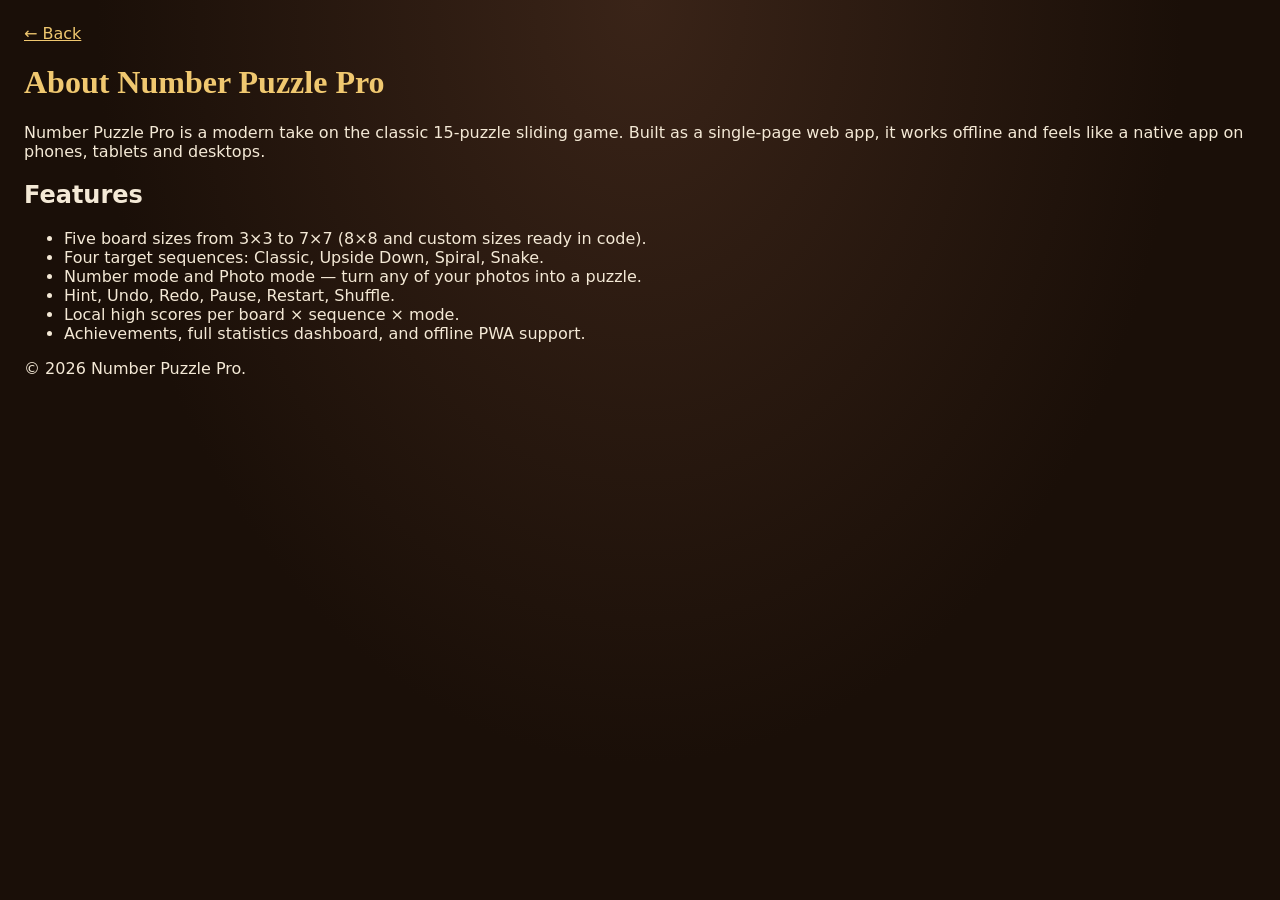
==== pages/about.html @ 3d4665bd "Add files via upload" ====
<!DOCTYPE html>
<html lang="en"><head>
<meta charset="UTF-8"><meta name="viewport" content="width=device-width,initial-scale=1">
<title>About — Number Puzzle Pro</title>
<link rel="stylesheet" href="../style.css">
<style>body{padding:24px;overflow:auto;height:auto;}h1{font-family:var(--font-display);color:var(--gold-soft);}a{color:var(--gold-soft);}</style>
</head><body class="theme-dark">
<a href="../index.html">← Back</a>
<h1>About Number Puzzle Pro</h1>
<p>Number Puzzle Pro is a modern take on the classic 15-puzzle sliding game. Built as a single-page web app, it works offline and feels like a native app on phones, tablets and desktops.</p>
<h2>Features</h2>
<ul>
  <li>Five board sizes from 3×3 to 7×7 (8×8 and custom sizes ready in code).</li>
  <li>Four target sequences: Classic, Upside Down, Spiral, Snake.</li>
  <li>Number mode and Photo mode — turn any of your photos into a puzzle.</li>
  <li>Hint, Undo, Redo, Pause, Restart, Shuffle.</li>
  <li>Local high scores per board × sequence × mode.</li>
  <li>Achievements, full statistics dashboard, and offline PWA support.</li>
</ul>
<p>© 2026 Number Puzzle Pro.</p>
</body></html>
---- style.css ----
/* ============================================================
   Number Puzzle Pro — premium wood + gold UI
   ============================================================ */
:root {
  --gold:        #d9a441;
  --gold-soft:   #f0c870;
  --gold-deep:   #8a5a1a;
  --wood-1:      #2a1810;
  --wood-2:      #3b2415;
  --wood-3:      #5a3a22;
  --bg:          #1a0f08;
  --surface:     #271810;
  --surface-2:   #3a2418;
  --text:        #f4e9d6;
  --text-soft:   #c9b48a;
  --muted:       #8a7a5a;
  --border:      #5a3a22;
  --danger:      #c0392b;
  --success:     #2ecc71;
  --shadow-lg:   0 20px 50px rgba(0,0,0,.55);
  --shadow-md:   0 8px 24px rgba(0,0,0,.4);
  --radius:      14px;
  --radius-lg:   22px;
  --tile-radius: 12px;
  --tile-bevel:  inset 0 2px 0 rgba(255,255,255,.18), inset 0 -3px 0 rgba(0,0,0,.35), 0 4px 8px rgba(0,0,0,.4);
  --anim-speed:  220ms;
  --font-display:'Cinzel','Georgia',serif;
  --font-body:   'Inter','Segoe UI',system-ui,sans-serif;
}

body.theme-light {
  --bg: #f5ecd9;
  --surface: #fff8ea;
  --surface-2: #f0e2c4;
  --text: #2b1c0c;
  --text-soft: #5a4220;
  --muted: #8b7a55;
  --border: #d8c08a;
  --wood-1:#e8d4a8; --wood-2:#d8be84; --wood-3:#c4a35a;
  --shadow-lg: 0 20px 50px rgba(120,80,20,.25);
}

body.high-contrast { --bg:#000; --surface:#000; --text:#fff; --border:#fff; --gold:#ffe066; }
body.large-text    { font-size: 18px; }

* { box-sizing: border-box; -webkit-tap-highlight-color: transparent; }
html, body { margin:0; padding:0; height:100%; overflow:hidden; overscroll-behavior:none; }
body {
  font-family: var(--font-body);
  color: var(--text);
  background:
    radial-gradient(ellipse at top, #3a2418 0%, var(--bg) 60%),
    var(--bg);
  background-attachment: fixed;
  user-select:none;
}
button { font-family: inherit; cursor:pointer; }
.hidden { display:none !important; }

/* ===== LOADER ===== */
.loader {
  position:fixed; inset:0; z-index:9999;
  display:flex; flex-direction:column; align-items:center; justify-content:center; gap:18px;
  background: var(--bg);
}
.loader-logo { width: 110px; height:110px; border-radius:50%; box-shadow: var(--shadow-lg); animation: pulse 1.6s ease-in-out infinite; }
.loader p { color: var(--text-soft); letter-spacing:1px; }
.loader-ring {
  position:absolute; width:160px; height:160px; border-radius:50%;
  border:3px solid transparent; border-top-color: var(--gold);
  animation: spin 1s linear infinite;
}
@keyframes spin { to { transform: rotate(360deg);} }
@keyframes pulse { 0%,100%{transform:scale(1);} 50%{transform:scale(1.05);} }

/* ===== APP SHELL ===== */
.app { position:relative; width:100%; height:100dvh; overflow:hidden; }

/* ===== SCREENS ===== */
.screen {
  position:absolute; inset:0;
  display:flex; flex-direction:column;
  opacity:0; transform: translateY(8px);
  pointer-events:none;
  transition: opacity 280ms ease, transform 280ms ease;
}
.screen.active { opacity:1; transform:none; pointer-events:auto; }

/* ===== TOP BAR ===== */
.topbar {
  flex:0 0 auto;
  display:flex; align-items:center; justify-content:space-between;
  padding: max(14px, env(safe-area-inset-top)) 14px 10px;
  gap:12px;
}
.brand { display:flex; align-items:center; gap:10px; }
.brand img { width:34px; height:34px; border-radius:50%; box-shadow: 0 2px 8px rgba(0,0,0,.5); }
.brand h1 {
  margin:0; font-family: var(--font-display);
  font-size: clamp(18px, 4.4vw, 24px); letter-spacing:1px;
  color: var(--gold-soft);
  text-shadow: 0 2px 4px rgba(0,0,0,.6);
}
.brand h1 span { color: var(--gold); }

.icon-btn {
  width:42px; height:42px; border-radius:12px;
  background: var(--surface); color: var(--text);
  border:1px solid var(--border);
  display:inline-flex; align-items:center; justify-content:center;
  font-size:18px; box-shadow: var(--shadow-md);
  transition: transform 150ms, background 150ms;
}
.icon-btn:hover { background: var(--surface-2); }
.icon-btn:active { transform: scale(.93); }

/* ===== HOME ===== */
.home-main {
  flex:1; display:flex; flex-direction:column; align-items:center;
  padding: 6px 16px 12px; gap:14px; overflow-y:auto;
}
.preview-wrap { display:flex; flex-direction:column; align-items:center; gap:6px; }
.preview-frame {
  padding:10px; border-radius: var(--radius-lg);
  background: linear-gradient(145deg, var(--wood-2), var(--wood-1));
  border:2px solid var(--gold-deep);
  box-shadow: var(--shadow-lg), inset 0 0 0 2px rgba(0,0,0,.25);
}
.preview-board {
  width: min(58vw, 240px); height: min(58vw, 240px);
  display:grid; gap:4px;
  background: var(--wood-1);
  border-radius: calc(var(--radius-lg) - 6px);
  overflow:hidden;
}
.preview-label { margin:0; color: var(--text-soft); font-size:12px; letter-spacing:2px; }

.preview-tile {
  background: linear-gradient(145deg, var(--wood-3), var(--wood-2));
  border-radius: 6px;
  display:flex; align-items:center; justify-content:center;
  color: var(--gold-soft); font-family: var(--font-display); font-weight:700;
  font-size: clamp(10px, 3vw, 16px);
  box-shadow: var(--tile-bevel);
}
.preview-tile.blank { background: transparent; box-shadow:none; }
.preview-tile.photo { background-size: cover; background-position: center; color: transparent; }

/* ===== SETTINGS PICKERS ===== */
.settings { width:100%; max-width: 440px; display:flex; flex-direction:column; gap:10px; }
.setting-row {
  display:flex; align-items:center; justify-content:space-between;
  padding:10px 14px;
  background: var(--surface);
  border:1px solid var(--border); border-radius: var(--radius);
  box-shadow: var(--shadow-md);
}
.setting-row > label {
  font-weight:600; color: var(--text-soft); letter-spacing:.5px;
  font-size: 14px;
}
.picker { display:flex; align-items:center; gap:8px; }
.picker-arrow {
  width:32px; height:32px; border-radius:8px;
  background: var(--surface-2); border:1px solid var(--border);
  color: var(--gold-soft); font-size:18px; line-height:1;
}
.picker-arrow:active { transform: scale(.92); }
.picker-value {
  min-width: 96px; text-align:center;
  font-family: var(--font-display); color: var(--gold-soft); font-size:15px;
}

/* photo dz */
.photo-row { flex-direction:column; align-items:stretch; gap:10px; }
.photo-dropzone {
  border: 2px dashed var(--gold-deep); border-radius: var(--radius);
  padding:14px; text-align:center; background: var(--surface-2);
  transition: border-color 150ms, background 150ms;
  position:relative;
}
.photo-dropzone.dragover { border-color: var(--gold); background: rgba(217,164,65,.12); }
.photo-dropzone.has-photo { padding:0; min-height:140px; background-size:cover; background-position:center; }
.photo-dropzone.has-photo .dz-content { background: rgba(0,0,0,.55); height:100%; padding:14px; border-radius: calc(var(--radius) - 2px); }
.dz-icon { font-size:32px; display:block; }
.dz-actions { display:flex; gap:8px; justify-content:center; margin-top:8px; }

/* ===== CTA ===== */
.home-cta { display:flex; flex-direction:column; gap:8px; width:100%; max-width:440px; }
.btn {
  border:1px solid var(--border);
  background: var(--surface);
  color: var(--text);
  padding: 12px 18px; border-radius: 12px;
  font-weight:600; letter-spacing:.5px;
  transition: transform 120ms, background 150ms, box-shadow 150ms;
  box-shadow: var(--shadow-md);
}
.btn:hover { background: var(--surface-2); }
.btn:active { transform: scale(.96); }
.btn-primary {
  background: linear-gradient(145deg, var(--gold-soft), var(--gold));
  color: #2a1810; border-color: var(--gold-deep);
  text-shadow: 0 1px 0 rgba(255,255,255,.3);
}
.btn-primary:hover { filter: brightness(1.05); }
.btn-large { padding:16px 22px; font-size:17px; }
.btn-ghost { background: transparent; }
.btn-danger { background: var(--danger); color:#fff; border-color: #7a1a10; }

.hint-row {
  display:flex; justify-content:space-between;
  padding: 6px 16px max(10px, env(safe-area-inset-bottom));
  color: var(--muted); font-size:11px; letter-spacing:1px;
}

/* ===== GAME ===== */
.game-topbar { background: linear-gradient(180deg, rgba(0,0,0,.35), transparent); }
.hud { display:flex; gap:10px; }
.hud-cell {
  background: var(--surface); border:1px solid var(--border);
  border-radius: 10px; padding: 6px 12px;
  display:flex; flex-direction:column; align-items:center; min-width: 78px;
  box-shadow: var(--shadow-md);
}
.hud-label { font-size:10px; letter-spacing:1.5px; color: var(--muted); }
.hud-value { font-family: var(--font-display); color: var(--gold-soft); font-size:18px; }

.game-main {
  flex:1; display:flex; flex-direction:column; align-items:center; justify-content:space-between;
  padding: 10px 14px max(14px, env(safe-area-inset-bottom));
  gap:14px;
}

.board-stage {
  flex:1; display:flex; align-items:center; justify-content:center; width:100%;
  perspective: 1200px;
}
.board {
  position:relative;
  width: min(92vw, 92vh - 220px, 560px);
  aspect-ratio: 1 / 1;
  background: linear-gradient(145deg, var(--wood-2), var(--wood-1));
  border:3px solid var(--gold-deep);
  border-radius: var(--radius-lg);
  box-shadow: var(--shadow-lg), inset 0 0 0 2px rgba(0,0,0,.25);
  padding: 8px;
  touch-action: none;
  outline: none;
  transition: transform 600ms cubic-bezier(.2,.8,.2,1);
}
.board.win-zoom { transform: scale(1.06) rotate(.5deg); }

.tile {
  position:absolute;
  background: linear-gradient(145deg, var(--wood-3), var(--wood-2));
  border-radius: var(--tile-radius);
  display:flex; align-items:center; justify-content:center;
  color: var(--gold-soft);
  font-family: var(--font-display); font-weight:700;
  box-shadow: var(--tile-bevel);
  cursor: pointer;
  transition: top var(--anim-speed) cubic-bezier(.2,.8,.2,1),
              left var(--anim-speed) cubic-bezier(.2,.8,.2,1),
              transform 120ms;
  background-size: cover; background-position:center;
  will-change: top, left, transform;
  user-select: none;
}
.tile:active { transform: scale(.97); }
.tile.hint-glow { box-shadow: 0 0 0 3px var(--gold), var(--tile-bevel); animation: hintPulse 1s ease-out 2; }
@keyframes hintPulse { 0%,100%{box-shadow:0 0 0 3px var(--gold), var(--tile-bevel);} 50%{box-shadow:0 0 0 8px rgba(217,164,65,.4), var(--tile-bevel);} }

.tile.photo-tile { color: transparent; }
.tile.appear { animation: tileIn 360ms cubic-bezier(.2,.8,.2,1) both; }
@keyframes tileIn { from { opacity:0; transform: scale(.6);} to {opacity:1; transform:none;} }

/* ===== GAME CONTROLS ===== */
.game-controls {
  display:grid; grid-template-columns: repeat(6, 1fr); gap:6px; width:100%; max-width: 560px;
}
.ctrl-btn {
  display:flex; flex-direction:column; align-items:center; gap:2px;
  padding:8px 4px; border-radius:10px;
  background: var(--surface); border:1px solid var(--border);
  color: var(--text); font-size:18px; line-height:1;
  box-shadow: var(--shadow-md);
  transition: transform 120ms, background 150ms;
}
.ctrl-btn span { font-size:10px; letter-spacing:.5px; color: var(--text-soft); }
.ctrl-btn:active { transform: scale(.94); }
.ctrl-btn:disabled { opacity:.4; cursor:not-allowed; }

/* ===== SIDE PANELS ===== */
.side-panel {
  position:fixed; top:0; bottom:0; width: min(86vw, 360px);
  background: var(--surface);
  z-index: 80;
  display:flex; flex-direction:column;
  box-shadow: var(--shadow-lg);
  transition: transform 320ms cubic-bezier(.2,.8,.2,1);
}
.side-panel-left  { left:0;  transform: translateX(-105%); border-right:1px solid var(--border); }
.side-panel-right { right:0; transform: translateX(105%);  border-left:1px solid var(--border); }
.side-panel.open  { transform: translateX(0); }
.panel-header {
  display:flex; align-items:center; justify-content:space-between;
  padding: max(14px, env(safe-area-inset-top)) 14px 10px;
  border-bottom:1px solid var(--border);
}
.panel-header h2 { margin:0; font-family: var(--font-display); color: var(--gold-soft); font-size:18px; }
.panel-list { display:flex; flex-direction:column; padding: 8px 0; overflow-y:auto; flex:1; }
.panel-list a {
  display:block; padding: 12px 18px; color: var(--text); text-decoration:none;
  border-bottom: 1px solid rgba(255,255,255,.05);
}
.panel-list a:hover { background: var(--surface-2); }
.panel-meta { padding: 14px 18px; color: var(--text-soft); font-size:13px; }
.panel-meta p { margin: 4px 0; }
.panel-actions { display:flex; flex-direction:column; gap:8px; padding: 12px 18px; }

.panel-body { padding: 14px; overflow-y:auto; flex:1; }
.stat-card {
  background: var(--surface-2);
  border:1px solid var(--border); border-radius: 12px;
  padding: 10px 12px; margin-bottom:10px;
}
.stat-card h3 { margin:0 0 6px; font-size:13px; color: var(--muted); letter-spacing:1px; text-transform:uppercase; }
.stat-grid { display:grid; grid-template-columns: 1fr 1fr; gap:8px; }
.stat-grid > div { display:flex; flex-direction:column; }
.stat-grid span { color: var(--muted); font-size:11px; letter-spacing:.5px; }
.stat-grid strong { color: var(--gold-soft); font-family: var(--font-display); font-size:16px; }

.hs-row { display:flex; justify-content:space-between; padding:4px 0; border-bottom:1px dashed var(--border); font-size:13px; }
.hs-row:last-child { border:none; }
.hs-row .lbl { color: var(--text-soft); }
.hs-row .val { color: var(--gold-soft); }

.panel-backdrop {
  position:fixed; inset:0; background: rgba(0,0,0,.5);
  z-index:70; opacity:0; pointer-events:none;
  transition: opacity 280ms;
}
.panel-backdrop.show { opacity:1; pointer-events:auto; }

/* ===== MODALS ===== */
.modal {
  position:fixed; inset:0; z-index: 200;
  display:flex; align-items:center; justify-content:center;
  background: rgba(0,0,0,.6);
  animation: fadeIn 200ms ease;
}
@keyframes fadeIn { from { opacity:0;} to {opacity:1;} }
.modal-card {
  background: var(--surface); color: var(--text);
  border:1px solid var(--border); border-radius: var(--radius-lg);
  padding: 22px; width: min(92vw, 360px);
  box-shadow: var(--shadow-lg);
  text-align:center;
  animation: pop 240ms cubic-bezier(.2,.8,.2,1);
}
@keyframes pop { from { transform: scale(.92); opacity:0;} to {transform:none; opacity:1;} }
.modal-card h2, .modal-card h3 { margin: 0 0 6px; font-family: var(--font-display); color: var(--gold-soft); }
.modal-card p { color: var(--text-soft); margin: 0 0 16px; }
.modal-actions { display:flex; gap:8px; justify-content:center; flex-wrap:wrap; }

/* ===== RESULT ===== */
.screen-result { align-items:center; justify-content:center; }
.fx-canvas { position:absolute; inset:0; pointer-events:none; z-index:1; }
.result-card {
  position:relative; z-index:2;
  background: linear-gradient(160deg, var(--surface), var(--surface-2));
  border:2px solid var(--gold-deep);
  border-radius: var(--radius-lg);
  padding: 26px 22px;
  width: min(94vw, 420px);
  text-align:center;
  box-shadow: var(--shadow-lg);
  animation: pop 400ms cubic-bezier(.2,.8,.2,1);
}
.trophy-wrap { position:relative; height:96px; display:flex; align-items:center; justify-content:center; margin-bottom:6px; }
.trophy { font-size: 72px; animation: trophyRise 800ms cubic-bezier(.2,.8,.2,1) both; filter: drop-shadow(0 6px 12px rgba(0,0,0,.5)); }
@keyframes trophyRise { from { transform: translateY(40px) scale(.3); opacity:0;} 60%{transform: translateY(-8px) scale(1.1); opacity:1;} to {transform:none;} }
.trophy-glow { position:absolute; width:200px; height:200px; border-radius:50%;
  background: radial-gradient(circle, rgba(217,164,65,.55), transparent 65%);
  animation: glow 2s ease-in-out infinite; }
@keyframes glow { 0%,100%{opacity:.5;} 50%{opacity:.9;} }
.congrats { margin:6px 0 4px; font-family: var(--font-display); font-size:26px; color: var(--gold-soft); }
.subtitle { color: var(--text-soft); margin: 0 0 16px; }
.result-grid {
  display:grid; grid-template-columns: 1fr 1fr; gap:8px;
  margin-bottom: 14px;
}
.result-grid > div {
  background: var(--surface); border:1px solid var(--border); border-radius:10px;
  padding: 8px; display:flex; flex-direction:column;
}
.result-grid span { font-size:11px; color: var(--muted); letter-spacing:1px; text-transform:uppercase; }
.result-grid strong { color: var(--gold-soft); font-family: var(--font-display); font-size:17px; }
.new-record {
  background: linear-gradient(90deg, var(--gold), var(--gold-soft), var(--gold));
  background-size: 200% 100%;
  color:#2a1810; font-weight:700; padding: 8px;
  border-radius: 8px; margin-bottom: 14px;
  animation: shimmer 1.6s linear infinite, badgePop 600ms cubic-bezier(.2,.8,.2,1);
}
@keyframes shimmer { to { background-position: 200% 0; } }
@keyframes badgePop { from {transform:scale(.6); opacity:0;} to {transform:none; opacity:1;} }

/* ===== TOASTS ===== */
.toast-stack { position:fixed; top: max(18px, env(safe-area-inset-top)); left:50%; transform: translateX(-50%); z-index: 300; display:flex; flex-direction:column; gap:8px; }
.toast {
  background: var(--surface); color: var(--text);
  border:1px solid var(--border); border-left: 4px solid var(--gold);
  padding: 10px 16px; border-radius: 10px;
  box-shadow: var(--shadow-md);
  animation: toastIn 280ms ease, toastOut 280ms ease 2.4s both;
  font-size: 14px;
}
@keyframes toastIn { from {opacity:0; transform: translateY(-10px);} to {opacity:1; transform:none;} }
@keyframes toastOut { to {opacity:0; transform: translateY(-10px);} }

/* ===== RESPONSIVE ===== */
@media (min-width: 720px) {
  .home-main { flex-direction: row; flex-wrap:wrap; justify-content:center; align-items:flex-start; gap:30px; padding: 20px; }
  .preview-board { width: 280px; height:280px; }
  .settings { max-width: 360px; }
  .home-cta { max-width:360px; }
  .board { width: min(70vh, 560px); }
  .game-controls { max-width: 560px; }
}
@media (min-width: 1100px) {
  .preview-board { width: 320px; height:320px; }
}

/* Reduce motion */
@media (prefers-reduced-motion: reduce) {
  *, *::before, *::after { animation-duration: 0.01ms !important; transition-duration: 0.01ms !important; }
}
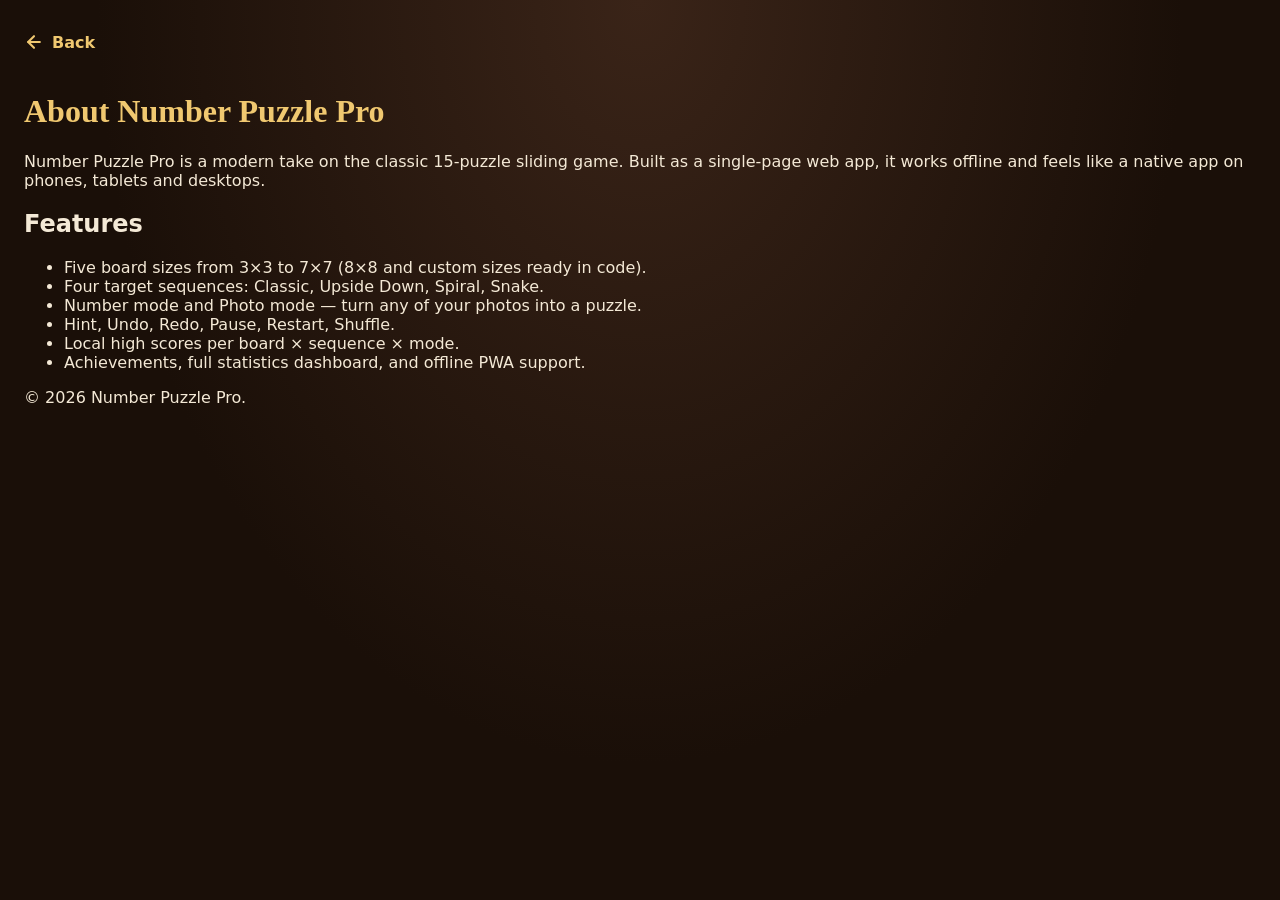
==== commit 70ac243e: "Update about.html" ====
--- a/pages/about.html
+++ b/pages/about.html
@@ -3,9 +3,21 @@
 <meta charset="UTF-8"><meta name="viewport" content="width=device-width,initial-scale=1">
 <title>About — Number Puzzle Pro</title>
 <link rel="stylesheet" href="../style.css">
-<style>body{padding:24px;overflow:auto;height:auto;}h1{font-family:var(--font-display);color:var(--gold-soft);}a{color:var(--gold-soft);}</style>
+<style>
+  body{padding:24px;overflow:auto;height:auto;}
+  h1{font-family:var(--font-display);color:var(--gold-soft);}
+  /* Premium Back Link Style */
+  .sub-back-link { display: inline-flex; align-items: center; gap: 8px; text-decoration: none; color: var(--gold-soft); font-size: 16px; font-weight: 600; transition: transform 0.2s ease, color 0.2s ease; padding: 8px 0; margin-bottom: 12px; }
+  .sub-back-link:hover { color: #ffcc66; transform: translateX(-4px); }
+  .sub-back-link svg { width: 20px; height: 20px; }
+</style>
 </head><body class="theme-dark">
-<a href="../index.html">← Back</a>
+
+<a href="../index.html?panel=info" class="sub-back-link" aria-label="Go Back">
+  <svg viewBox="0 0 24 24" fill="none" stroke="currentColor" stroke-width="2.5" stroke-linecap="round" stroke-linejoin="round"><line x1="19" y1="12" x2="5" y2="12"></line><polyline points="12 19 5 12 12 5"></polyline></svg>
+  <span>Back</span>
+</a>
+
 <h1>About Number Puzzle Pro</h1>
 <p>Number Puzzle Pro is a modern take on the classic 15-puzzle sliding game. Built as a single-page web app, it works offline and feels like a native app on phones, tablets and desktops.</p>
 <h2>Features</h2>
@@ -18,4 +30,12 @@
   <li>Achievements, full statistics dashboard, and offline PWA support.</li>
 </ul>
 <p>© 2026 Number Puzzle Pro.</p>
-</body></html>+
+<script>
+  // Mobile/Browser standard back button ko redirect karne ka logic
+  history.pushState(null, null, window.location.href);
+  window.onpopstate = function () {
+      window.location.href = "../index.html?panel=info";
+  };
+</script>
+</body></html>
--- a/style.css
+++ b/style.css
@@ -58,20 +58,86 @@
 .hidden { display:none !important; }
 
 /* ===== LOADER ===== */
+/* ===== LOADING SCREEN STYLES ===== */
 .loader {
-  position:fixed; inset:0; z-index:9999;
-  display:flex; flex-direction:column; align-items:center; justify-content:center; gap:18px;
+  position: fixed; 
+  inset: 0; 
+  z-index: 9999;
+  display: flex; 
+  flex-direction: column; 
+  align-items: center; 
+  justify-content: space-between; /* Content ko center aur name ko bottom me push karega */
   background: var(--bg);
-}
-.loader-logo { width: 110px; height:110px; border-radius:50%; box-shadow: var(--shadow-lg); animation: pulse 1.6s ease-in-out infinite; }
-.loader p { color: var(--text-soft); letter-spacing:1px; }
+  padding: 50px 20px;
+  box-sizing: border-box;
+}
+
+.loader-content {
+  display: flex;
+  flex-direction: column;
+  align-items: center;
+  justify-content: center;
+  gap: 24px;
+  flex: 1; /* Poori bachi hui central space occupy karega */
+}
+
+/* Logo aur Ring ko ek ke upar ek perfectly center karne ke liye */
+.loader-wrapper {
+  position: relative;
+  width: 160px;
+  height: 160px;
+  display: flex;
+  align-items: center;
+  justify-content: center;
+}
+
+.loader-logo { 
+  width: 100px; 
+  height: 100px; 
+  border-radius: 0% !important; 
+  object-fit: contain;
+  box-shadow: var(--shadow-lg); 
+  animation: pulse 1.6s ease-in-out infinite; 
+  z-index: 2; /* Logo hamesha ring ke upar rahega */
+}
+
 .loader-ring {
-  position:absolute; width:160px; height:160px; border-radius:50%;
-  border:3px solid transparent; border-top-color: var(--gold);
+  position: absolute; 
+  width: 140px; /* Logo ke size ke hisab se adjusted aur balanced */
+  height: 140px; 
+  border-radius: 50%;
+  border: 3px solid rgba(255, 255, 255, 0.05); /* Piche ka halka track */
+  border-top-color: var(--gold); /* Spinning indicator */
   animation: spin 1s linear infinite;
-}
-@keyframes spin { to { transform: rotate(360deg);} }
-@keyframes pulse { 0%,100%{transform:scale(1);} 50%{transform:scale(1.05);} }
+  z-index: 1;
+}
+
+.loader-content p { 
+  color: var(--text-soft); 
+  letter-spacing: 1px; 
+  font-size: 16px;
+  margin: 0;
+  text-align: center;
+}
+
+/* Footer Section jahan aapka naam hai */
+.loader-footer {
+  text-align: center;
+  width: 100%;
+}
+
+.loader-footer p {
+  color: var(--text-soft);
+  font-size: 13px;
+  letter-spacing: 2px;
+  text-transform: uppercase;
+  margin: 0;
+  opacity: 0.6; /* Halka aur premium premium clean text look ke liye */
+}
+
+/* Animations */
+@keyframes spin { to { transform: rotate(360deg); } }
+@keyframes pulse { 0%, 100% { transform: scale(1); } 50% { transform: scale(1.04); } }
 
 /* ===== APP SHELL ===== */
 .app { position:relative; width:100%; height:100dvh; overflow:hidden; }
@@ -94,7 +160,14 @@
   gap:12px;
 }
 .brand { display:flex; align-items:center; gap:10px; }
-.brand img { width:34px; height:34px; border-radius:50%; box-shadow: 0 2px 8px rgba(0,0,0,.5); }
+.brand img { 
+  width: 34px; 
+  height: 34px; 
+  border-radius: 0%; 
+  object-fit: contain; 
+  box-shadow: 0 2px 8px rgba(0,0,0,.5); 
+}
+
 .brand h1 {
   margin:0; font-family: var(--font-display);
   font-size: clamp(18px, 4.4vw, 24px); letter-spacing:1px;
@@ -436,4 +509,196 @@
 /* Reduce motion */
 @media (prefers-reduced-motion: reduce) {
   *, *::before, *::after { animation-duration: 0.01ms !important; transition-duration: 0.01ms !important; }
-}+}
+
+/* ============ PREMIUM SVG ICONS & ANIMATIONS ============ */
+
+/* Icons size and default transition properties */
+.screen-game .icon-svg {
+  width: 22px;
+  height: 22px;
+  display: inline-block;
+  vertical-align: middle;
+  transition: transform 0.25s cubic-bezier(0.4, 0, 0.2, 1), stroke 0.2s ease, color 0.2s ease, filter 0.2s ease;
+}
+
+/* Structural fix for text and icon alignment inside buttons */
+.ctrl-btn, .icon-btn {
+  display: flex !important;
+  flex-direction: column !important;
+  align-items: center !important;
+  justify-content: center !important;
+  gap: 4px !important;
+}
+
+/* General Hover Elevation Effect */
+.ctrl-btn:hover, .icon-btn:hover {
+  transform: translateY(-2px);
+}
+.ctrl-btn:active, .icon-btn:active {
+  transform: translateY(1px) scale(0.96);
+}
+
+/* 1. New Hint Button Animation (Glow + Pulse) */
+@keyframes hint-glow {
+  0% { transform: scale(1); filter: drop-shadow(0 0 2px #e5c687); }
+  50% { transform: scale(1.12); filter: drop-shadow(0 0 8px #ffcc66); }
+  100% { transform: scale(1); filter: drop-shadow(0 0 2px #e5c687); }
+}
+.btn-hint:hover .icon-svg {
+  color: #ffcc66 !important;
+  animation: hint-glow 1.2s infinite ease-in-out;
+}
+
+/* 2. New Undo Button Animation (Elastic Nudge Left) */
+#btn-undo:hover .icon-svg {
+  transform: translateX(-4px) rotate(-25deg);
+}
+
+/* 3. Redo Button Animation (Elastic Nudge Right) */
+#btn-redo:hover .icon-svg {
+  transform: translateX(4px) rotate(25deg);
+}
+
+/* 4. Shuffle Button Animation (Wobble effect) */
+@keyframes shuffle-wobble {
+  0% { transform: rotate(0deg); }
+  25% { transform: rotate(-12deg); }
+  75% { transform: rotate(12deg); }
+  100% { transform: rotate(0deg); }
+}
+.btn-shuffle:hover .icon-svg {
+  animation: shuffle-wobble 0.3s ease-in-out 2;
+}
+
+/* 5. Restart Button Animation (180deg Spin) */
+.btn-restart:hover .icon-svg {
+  transform: rotate(180deg);
+}
+
+/* 6. Fullscreen Button Animation (Expand) */
+#btn-fullscreen:hover .icon-svg {
+  transform: scale(1.18);
+}
+
+/* ============ HOME SCREEN SVG & ANIMATIONS ============ */
+
+/* Home Screen ke icons ka default size aur transition */
+.screen-home .icon-svg {
+  width: 22px;
+  height: 22px;
+  display: inline-block;
+  vertical-align: middle;
+  transition: transform 0.25s cubic-bezier(0.4, 0, 0.2, 1), stroke 0.2s ease;
+}
+
+/* 1. Hamburger Menu Hover Effect (Slight elegant rotation) */
+#open-info:hover .icon-svg {
+  transform: rotate(90deg);
+  color: #ffcc66 !important; /* Gold pop on hover */
+}
+
+/* 2. Dashboard Chart Hover Effect (Equalizer/Growth Animation) */
+@keyframes chart-bounce {
+  0%, 100% { transform: translateY(0); }
+  50% { transform: translateY(-3px); }
+}
+
+#open-dashboard:hover .icon-svg {
+  color: #ffcc66 !important;
+}
+
+/* Chart ki alag-alag bars ko micro-bounce dena */
+#open-dashboard:hover .icon-svg line {
+  animation: chart-bounce 0.6s ease-in-out infinite;
+}
+#open-dashboard:hover .icon-svg line:nth-child(2) {
+  animation-delay: 0.15s; /* Staggered effect */
+}
+#open-dashboard:hover .icon-svg line:nth-child(3) {
+  animation-delay: 0.3s;
+}
+
+/* ============ REFINED PANEL STYLE & MICRO-INTERACTIONS ============ */
+
+/* Base SVG setup inside Info Panel */
+#info-panel .icon-svg {
+  width: 20px;
+  height: 20px;
+  color: #8e7355; /* Neutral Tan color */
+  transition: transform 0.25s cubic-bezier(0.4, 0, 0.2, 1), color 0.2s ease, filter 0.2s ease;
+  flex-shrink: 0;
+}
+
+/* Links Alignment & Spacing Fix */
+.panel-list a {
+  display: flex !important;
+  align-items: center !important;
+  gap: 14px !important;
+  padding: 13px 16px !important;
+  margin-bottom: 9px;
+  background: rgba(43, 26, 15, 0.35);
+  border: 1px solid rgba(66, 41, 23, 0.5);
+  border-radius: 12px;
+  text-decoration: none !important;
+  color: #e5c687 !important;
+  font-size: 15px;
+  font-weight: 500;
+  transition: all 0.25s cubic-bezier(0.4, 0, 0.2, 1);
+  -webkit-tap-highlight-color: transparent;
+}
+
+/* --- UNIQUE HOVER ACTIONS BASED ON FUNCTION --- */
+
+.panel-list a:hover {
+  background: #2b1a0f;
+  border-color: #5c3a21;
+  transform: translateX(5px); /* Clean list slide-out feel */
+  box-shadow: 0 4px 12px rgba(0, 0, 0, 0.3);
+}
+
+.panel-list a:hover .icon-svg {
+  color: #ffcc66; /* Bright Gold text pop */
+}
+
+/* 1. How To Play (Gamepad tilting effect) */
+#menu-guide:hover .icon-svg {
+  transform: scale(1.15) rotate(-10deg);
+}
+
+/* 2. Privacy Policy (Shield pulse protection glow) */
+#menu-privacy:hover .icon-svg {
+  transform: scale(1.1);
+  filter: drop-shadow(0 0 4px rgba(255, 204, 102, 0.6));
+}
+
+/* 3. Terms & Conditions (Document file slight slide up) */
+#menu-terms:hover .icon-svg {
+  transform: scale(1.1) translateY(-2px);
+}
+
+/* 4. Play Store (Triangle badge scale pop) */
+#menu-playstore:hover .icon-svg {
+  transform: scale(1.2);
+}
+
+/* 5. Contact Developer (Developer chat box terminal typing bounce) */
+@keyframes dev-comm {
+  0%, 100% { transform: scale(1.1) translateY(0); }
+  50% { transform: scale(1.1) translateY(-3px); }
+}
+#menu-contact:hover .icon-svg {
+  animation: dev-comm 0.5s ease-in-out infinite;
+}
+
+/* --- SATISFYING TACTILE CLICK PRESS --- */
+.panel-list a:active {
+  transform: translateX(3px) scale(0.97);
+  background: #1f120a;
+  box-shadow: inset 0 2px 8px rgba(0, 0, 0, 0.5);
+}
+
+.panel-actions .btn:active {
+  transform: scale(0.96) !important;
+}
+
